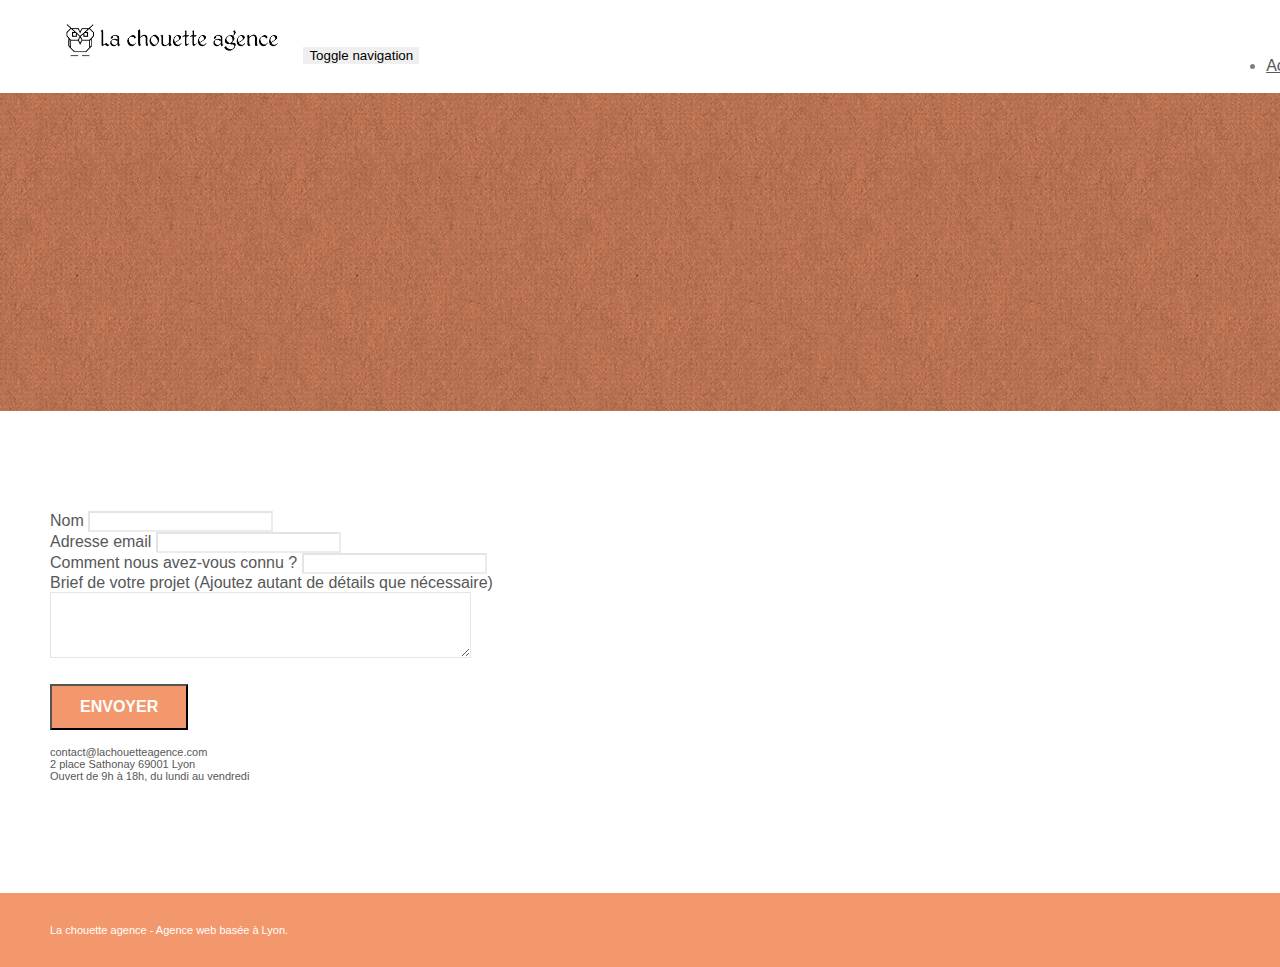
==== page2.html @ 11d93ba3 "first commit" ====
<!doctype html>
<html lang="Default">
<head>
    <meta charset="utf-8">
    <meta name="keywords" content="">
    <meta name="description" content="">
    <meta name="viewport" content="width=device-width, initial-scale=1.0, viewport-fit=cover">
    <link rel="shortcut icon" type="image/png" href="favicon.jpg">
    
	<link rel="stylesheet" type="text/css" href="./css/bootstrap.min.css">
	<link rel="stylesheet" type="text/css" href="style.css">
	<link rel="stylesheet" type="text/css" href="./css/font-awesome.min.css">
	<link rel="stylesheet" type="text/css" href="./css/et-line.min.css">
	
    
	<script src="./js/jquery-2.1.0.min.js"></script>
	<script src="./js/bootstrap.min.js"></script>
	<script src="./js/blocs.min.js"></script>
	<script src="./js/jqBootstrapValidation.js"></script>
	<script src="./js/formHandler.js"></script>
    <title>page2</title>

    
<!-- Analytics -->
 
<!-- Analytics END -->
    
</head>
<body>
<!-- Principal conteneur -->
<div class="page-container">
    
<!-- bloc-0 -->
<div class="bloc bgc-white l-bloc " id="bloc-0">
	<div class="container bloc-sm">
		<nav class="navbar row">
			<div class="navbar-header">
				<a class="navbar-brand" href="index.html"><img src="img/la-chouette-agence.png" alt="atlanta web design logo" height="40" /></a>
				<button id="nav-toggle" type="button" class="ui-navbar-toggle navbar-toggle" data-toggle="collapse" data-target=".navbar-1">
					<span class="sr-only">Toggle navigation</span><span class="icon-bar"></span><span class="icon-bar"></span><span class="icon-bar"></span>
				</button>
			</div>
			<div class="collapse navbar-collapse navbar-1 special-dropdown-nav">
				<ul class="site-navigation nav navbar-nav">
					<li>
						<a href="index.html">Accueil</a>
					</li>
					<li>
					</li>
					<li>
						<a href="page2.html">page2 &gt;</a>
					</li>
				</ul>
			</div>
		</nav>
	</div>
</div>
<!-- bloc-0 END -->

<!-- bloc-6 -->
<div class="bloc bg-dots-bg bg-repeat bgc-atomic-tangerine d-bloc bloc-bg-texture texture-paper" id="bloc-6">
	<div class="container bloc-lg">
		<div class="row">
			<div class="col-sm-12">
				<h1 class="text-center hero-bloc-text tc-white">
					Parlons web design !
				</h1>
				<p class="text-center mg-lg tc-white tight-width-whitespace">
					Nous sommes ravis que vous souhaitiez collaborer avec notre agence.<br>
					Parlez-nous de votre projet en complétant le formulaire ci-dessous.
				</p>
			</div>
		</div>
	</div>
</div>
<!-- bloc-6 END -->

<!-- bloc-7 -->
<div class="bloc bgc-white l-bloc" id="bloc-7">
	<div class="container bloc-lg">
		<div class="row">
			<div class="col-sm-6">
				<form id="form_1" novalidate success-msg="Your message has been sent." fail-msg="Sorry it seems that our mail server is not responding, Sorry for the inconvenience!">
					<div class="form-group">
						<label>
							Nom
						</label>
						<input id="name" class="form-control" required />
					</div>
					<div class="form-group">
						<label>
							Adresse email
						</label>
						<input id="email" class="form-control" type="email" required />
					</div>
					<div class="form-group">
						<label>
							Comment nous avez-vous connu ?
						</label>
						<input class="form-control" type="email" required id="input_504" />
					</div>
					<div class="form-group">
						<label>
							Brief de votre projet (Ajoutez autant de détails que nécessaire)<br>
						</label><textarea id="message" class="form-control" rows="4" cols="50" required></textarea>
					</div> 
					<button class="bloc-button btn btn-lg btn-block cta-hero btn-atomic-tangerine" type="submit">
						Envoyer
					</button>
				</form>
			</div>
			<div class="col-sm-6">
				<p>
					contact@lachouetteagence.com<br>2 place Sathonay 69001 Lyon<br>Ouvert de 9h à 18h, du lundi au vendredi<br>
				</p>
			</div>
		</div>
	</div>
</div>
<!-- bloc-7 END -->

<!-- ScrollToTop Button -->
<a class="bloc-button btn btn-d scrollToTop" onclick="scrollToTarget('1')"><span class="fa fa-chevron-up"></span></a>
<!-- ScrollToTop Button END-->


<!-- Footer - bloc-8 -->
<div class="bloc bgc-atomic-tangerine d-bloc" id="bloc-8">
	<div class="container bloc-sm">
		<div class="row">
			<div class="col-sm-12">
				<p class="text-center white">
					La chouette agence - Agence web basée à Lyon.<br>
				</p>
				<div class="row row-no-gutters social">
					<div class="col-sm-3">
						<div class="text-center">
							<a class="social" href="index.html"><span class="fa fa-twitter icon-md"></span></a>
						</div>
					</div>
					<div class="col-sm-3">
						<div class="text-center">
							<a class="social" href="index.html"><span class="fa fa-facebook icon-md"></span></a>
						</div>
					</div>
					<div class="col-sm-3">
						<div class="text-center">
							<a class="social" href="index.html"><span class="fa fa-dribbble icon-md"></span></a>
						</div>
					</div>
					<div class="col-sm-3">
						<div class="text-center">
							<a class="social" href="index.html"><span class="fa fa-instagram icon-md"></span></a>
						</div>
					</div>
				</div>
			</div>
		</div>
	</div>
</div>
<!-- Footer - bloc-8 END -->

</div>
<!-- Principal conteneur END -->
    

</body>
</html>
---- style.css ----
body {
    margin: 0;
    padding: 0;
    background: #FFF;
    overflow-x: hidden;
    -webkit-font-smoothing: antialiased;
    -moz-osx-font-smoothing: grayscale;
}

a,
button {
    transition: all .3s ease-in-out;
    outline: none!important;
}

a:hover {
    text-decoration: none;
    cursor: pointer;
}

#page-loading-blocs-notifaction {
    position: fixed;
    top: 0;
    bottom: 0;
    width: 100%;
    z-index: 100000;
    background: #FFFFFF url("img/pageload-spinner.gif") no-repeat center center;
}

.bloc {
    width: 100%;
    clear: both;
    background: 50% 50% no-repeat;
    padding: 0 50px;
    -webkit-background-size: cover;
    -moz-background-size: cover;
    -o-background-size: cover;
    background-size: cover;
    position: relative;
}

.bloc .container {
    padding-left: 0;
    padding-right: 0;
}

.bloc-lg {
    padding: 100px 50px;
}

.bloc-md {
    padding: 50px;
}

.bloc-sm {
    padding: 20px 50px;
}

.bg-center,
.bg-l-edge,
.bg-r-edge,
.bg-t-edge,
.bg-b-edge,
.bg-tl-edge,
.bg-bl-edge,
.bg-tr-edge,
.bg-br-edge,
.bg-repeat {
    -webkit-background-size: auto!important;
    -moz-background-size: auto!important;
    -o-background-size: auto!important;
    background-size: auto!important;
}

.bg-repeat {
    background: repeat;
}

.bg-t-edge {
    background: top no-repeat;
}

.bloc-bg-texture::before {
    content: "";
    background-size: 2px 2px;
    position: absolute;
    top: 0;
    bottom: 0;
    left: 0;
    right: 0;
}

.texture-paper::before {
    background: url("img/texture-paper.png");
    background-size: 280px 280px;
}

.b-parallax {
    background-attachment: fixed;
}

.d-bloc {
    color: rgba(255, 255, 255, .7);
}

.d-bloc button:hover {
    color: rgba(255, 255, 255, .9);
}

.d-bloc .icon-round,
.d-bloc .icon-square,
.d-bloc .icon-rounded,
.d-bloc .icon-semi-rounded-a,
.d-bloc .icon-semi-rounded-b {
    border-color: rgba(255, 255, 255, .9);
}

.d-bloc .divider-h span {
    border-color: rgba(255, 255, 255, .2);
}

.d-bloc .a-btn,
.d-bloc .navbar a,
.d-bloc .navbar-brand,
.d-bloc a .icon-sm,
.d-bloc a .icon-md,
.d-bloc a .icon-lg,
.d-bloc a .icon-xl,
.d-bloc h1 a,
.d-bloc h2 a,
.d-bloc h3 a,
.d-bloc h4 a,
.d-bloc h5 a,
.d-bloc h6 a,
.d-bloc p a {
    color: rgba(255, 255, 255, .6);
}

.d-bloc .a-btn:hover,
.d-bloc .navbar a:hover,
.d-bloc .navbar-brand:hover,
.d-bloc a:hover .icon-sm,
.d-bloc a:hover .icon-md,
.d-bloc a:hover .icon-lg,
.d-bloc a:hover .icon-xl,
.d-bloc h1 a:hover,
.d-bloc h2 a:hover,
.d-bloc h3 a:hover,
.d-bloc h4 a:hover,
.d-bloc h5 a:hover,
.d-bloc h6 a:hover,
.d-bloc p a:hover {
    color: rgba(255, 255, 255, 1);
}

.d-bloc .navbar-toggle .icon-bar {
    background: rgba(255, 255, 255, 1);
}

.d-bloc .btn-wire,
.d-bloc .btn-wire:hover {
    color: rgba(255, 255, 255, 1);
    border-color: rgba(255, 255, 255, 1);
}

.d-bloc .panel {
    color: rgba(0, 0, 0, .5);
}

.d-bloc .panel button:hover {
    color: rgba(0, 0, 0, .7);
}

.d-bloc .panel icon {
    border-color: rgba(0, 0, 0, .7);
}

.d-bloc .panel .divider-h span {
    border-color: rgba(0, 0, 0, .1);
}

.d-bloc .panel .a-btn {
    color: rgba(0, 0, 0, .6);
}

.d-bloc .panel .a-btn:hover {
    color: rgba(0, 0, 0, 1);
}

.d-bloc .panel .btn-wire,
.d-bloc .panel .btn-wire:hover {
    color: rgba(0, 0, 0, .7);
    border-color: rgba(0, 0, 0, .3);
}

.d-bloc .panel,
.l-bloc {
    color: rgba(0, 0, 0, .5);
}

.d-bloc .panel button:hover,
.l-bloc button:hover {
    color: rgba(0, 0, 0, .7);
}

.l-bloc .icon-round,
.l-bloc .icon-square,
.l-bloc .icon-rounded,
.l-bloc .icon-semi-rounded-a,
.l-bloc .icon-semi-rounded-b {
    border-color: rgba(0, 0, 0, .7);
}

.d-bloc .panel .divider-h span,
.l-bloc .divider-h span {
    border-color: rgba(0, 0, 0, .1);
}

.d-bloc .panel .a-btn,
.l-bloc .a-btn,
.l-bloc .navbar a,
.l-bloc .navbar-brand,
.l-bloc a .icon-sm,
.l-bloc a .icon-md,
.l-bloc a .icon-lg,
.l-bloc a .icon-xl,
.l-bloc h1 a,
.l-bloc h2 a,
.l-bloc h3 a,
.l-bloc h4 a,
.l-bloc h5 a,
.l-bloc h6 a,
.l-bloc p a {
    color: rgba(0, 0, 0, .6);
}

.d-bloc .panel .a-btn:hover,
.l-bloc .a-btn:hover,
.l-bloc .navbar a:hover,
.l-bloc .navbar-brand:hover,
.l-bloc a:hover .icon-sm,
.l-bloc a:hover .icon-md,
.l-bloc a:hover .icon-lg,
.l-bloc a:hover .icon-xl,
.l-bloc h1 a:hover,
.l-bloc h2 a:hover,
.l-bloc h3 a:hover,
.l-bloc h4 a:hover,
.l-bloc h5 a:hover,
.l-bloc h6 a:hover,
.l-bloc p a:hover {
    color: rgba(0, 0, 0, 1);
}

.l-bloc .navbar-toggle .icon-bar {
    color: rgba(0, 0, 0, .6);
}

.d-bloc .panel .btn-wire,
.d-bloc .panel .btn-wire:hover,
.l-bloc .btn-wire,
.l-bloc .btn-wire:hover {
    color: rgba(0, 0, 0, .7);
    border-color: rgba(0, 0, 0, .3);
}

.voffset {
    margin-top: 30px;
}

.voffset-lg {
    margin-top: 80px;
}

.row-no-gutters {
    margin-right: 0;
    margin-left: 0;
}

.row.row-no-gutters > [class^="col-"],
.row.row-no-gutters > [class*=" col-"] {
    padding-right: 0;
    padding-left: 0;
}

#bloc-1-hero h1 {
    font-size: 32px;
}

.navbar {
    margin-bottom: 0;
    z-index: 1;
}

.navbar-brand {
    height: auto;
    padding: 3px 15px;
    font-size: 25px;
    font-weight: normal;
    font-weight: 600;
    line-height: 44px;
}

.navbar-brand img {
    max-height: 200px;
    margin: 0 5px 0 0;
    display: inline;
}

.navbar-brand img[src$=svg] {
    min-width: 100px;
}

.nav-center .navbar-brand img {
    margin: 0;
}

.navbar .nav {
    padding-top: 2px;
    margin-right: -16px;
    float: right;
    z-index: 1;
}

.nav > li {
    float: left;
    margin-top: 4px;
    font-size: 16px;
}

.navbar-nav .open .dropdown-menu > li > a {
    text-align: inherit;
}

.nav > li a:hover,
.nav > li a:focus {
    background: transparent;
}

.navbar-toggle {
    margin: 10px 10px 0 0;
    border: 0px;
}

.navbar-toggle:hover {
    background: transparent!important;
}

.navbar-toggle .icon-bar {
    background-color: rgba(0, 0, 0, .5);
    width: 26px;
}

.nav-invert .navbar .nav {
    float: left;
}

.nav-invert .navbar-header,
.nav-invert .navbar-brand {
    float: right;
    position: relative;
    z-index: 2;
}

@media (min-width: 768px) {
    .site-navigation {
        position: absolute;
        top: 50%;
        right: 20px;
        transform: translate(0, -50%);
        -webkit-transform: translateY(-50%);
    }
    .nav > li .dropdown-menu a,
    .nav > li .dropdown-menu a:hover {
        color: #484848;
    }
    .nav-invert .site-navigation {
        left: 0;
        right: 0;
    }
    .nav-center {
        text-align: center;
    }
    .nav-center .navbar-header {
        width: 100%;
    }
    .nav-center .navbar-header,
    .nav-center .navbar-brand,
    .nav-center .nav > li {
        float: none;
        display: inline-block;
    }
    .nav-center .site-navigation {
        position: relative;
        width: 100%;
        right: 0;
        margin-right: 0px;
        margin-top: 20px;
    }
    .nav-center.mini-nav .navbar-toggle {
        float: none;
        margin: 10px auto 0;
    }
}

.nav > li > .dropdown a {
    background: none!important;
    display: block;
    padding: 14px 15px;
}

nav .caret {
    margin: 0 5px;
}

.dropdown-menu .dropdown-menu {
    top: -8px;
    left: 100%;
}

.dropdown-menu .dropmenu-flow-right {
    top: 100%;
    left: 0;
    margin-left: -1px;
    border-top-left-radius: 0;
    border-top-right-radius: 0;
}

.dropdown-menu .dropdown span {
    border: 4px solid black;
    border-top-color: transparent;
    border-right-color: transparent;
    border-bottom-color: transparent;
    margin: 6px -5px 0 0!important;
    float: right;
}

.mg-md {
    margin-top: 10px;
    margin-bottom: 20px;
}

.mg-lg {
    margin-top: 10px;
    margin-bottom: 40px;
}

.btn {
    margin: 0 5px 5px 0;
}

.btn.pull-right {
    margin: 0 0 5px 5px;
}

.btn-d,
.btn-d:hover,
.btn-d:focus {
    color: #FFF;
    background: rgba(0, 0, 0, .3);
}

button {
    outline: none!important;
}

.btn-rd {
    border-radius: 40px;
}

.btn-clean {
    border: 1px solid rgba(0, 0, 0, .08);
    border-bottom-color: rgba(0, 0, 0, .1);
    text-shadow: 0 1px 0 rgba(0, 0, 1, .1);
    box-shadow: 0 1px 3px rgba(0, 0, 1, .25), inset 0 1px 0 0 rgba(255, 255, 255, .15);
}

.icon-md {
    font-size: 30px!important;
}

.icon-lg {
    font-size: 60px!important;
}

.sm-shadow {
    text-shadow: 0 1px 2px rgba(0, 0, 0, .3);
}

.panel-sq,
.panel-sq .panel-heading,
.panel-sq .panel-footer {
    border-radius: 0;
}

.panel-rd {
    border-radius: 30px;
}

.panel-rd .panel-heading {
    border-radius: 29px 29px 0 0;
}

.panel-rd .panel-footer {
    border-radius: 0 0 29px 29px;
}

.form-control {
    border-color: rgba(0, 0, 0, .1);
    box-shadow: none;
}

.scrollToTop {
    width: 40px;
    height: 40px;
    position: fixed;
    bottom: 20px;
    right: 20px;
    opacity: 0;
    z-index: 500;
    transition: all .3s ease-in-out;
}

.scrollToTop span {
    margin-top: 6px;
}

.showScrollTop {
    font-size: 14px;
    opacity: 1;
}

a[data-lightbox] {
    position: relative;
    display: block;
    text-align: center;
}

a[data-lightbox]:hover::before {
    content: "+";
    font-family: "HelveticaNeue-Light", "Helvetica Neue Light", "Helvetica Neue", Helvetica, Arial;
    font-size: 32px;
    width: 50px;
    height: 50px;
    margin-left: -25px;
    border-radius: 50%;
    background: rgba(0, 0, 0, .6);
    color: #FFF;
    font-weight: 100;
    z-index: 1;
    position: absolute;
    top: 50%;
    transform: translateY(-50%);
    -webkit-transform: translateY(-50%);
}

a[data-lightbox]:hover img {
    opacity: 0.6;
    -webkit-animation-fill-mode: none;
    animation-fill-mode: none;
}

#lightbox-modal {
    display: flex;
    align-items: center;
}

#lightbox-modal .modal-dialog {
    width: 90%;
    max-width: 900px;
    margin: 0 auto 0;
}

#lightbox-modal .modal-dialog img {
    max-height: 90vh;
    margin: 0 auto;
}

.lightbox-caption {
    padding: 20px;
    color: #FFF;
    background: rgba(0, 0, 0, .5);
    position: absolute;
    left: 15px;
    right: 15px;
    bottom: 5px;
}

.close-lightbox {
    color: #FFF;
    font-size: 30px;
    position: absolute;
    top: 20px;
    right: 20px;
    z-index: 20;
    background: rgba(0, 0, 0, .5);
    border: none;
    line-height: 30px;
    padding: 0 9px 5px;
    opacity: 0.3;
}

.close-lightbox:hover,
.next-lightbox:hover,
.prev-lightbox:hover {
    opacity: 1.0;
    color: #FFF;
}

.next-lightbox,
.prev-lightbox {
    font-size: 20px;
    color: rgba(255, 255, 255, .9);
    background: rgba(0, 0, 0, .5);
    transition: all .2s ease-in-out;
    position: absolute;
    top: 45%;
    z-index: 1;
    opacity: 0.4;
}

.next-lightbox {
    padding: 6px 8px 1px 13px;
    right: 25px;
}

.prev-lightbox {
    padding: 6px 13px 1px 10px;
    left: 25px;
}

.snapshot-lb .modal-body {
    padding-bottom: 45px;
}

.snapshot-lb .lightbox-caption {
    padding: 0;
    color: rgba(0, 0, 0, .5);
    background: none;
}

h1,
h2,
h3,
h4,
h5,
h6,
p,
label,
.btn,
a {
    font-family: "helvetica";
    font-weight: 400;
    color: #575757!important;
}

.container {
    max-width: 1000px;
}

.hero-bloc-text {
    font-size: 38px;
}

.hero-bloc-text-sub {
    font-size: 36px;
}

.statement-bloc-text {
    line-height: 26px;
    font-style: italic;
    font-size: 20px;
    text-align: center;
    font-weight: lighter;
    max-width: 520px;
    margin: auto auto auto auto;
}

p {
    font-size: 11px;
}

.tight-width-whitespace {
    max-width: 600px;
    margin: auto auto auto auto;
}

.h1 {
    font-size: 20px;
    font-family: "Open Sans";
}

.cta-hero {
    margin-top: 22px;
    color: #FFFFFF!important;
    text-transform: uppercase;
    padding: 12px 28px 12px 28px;
    font-size: 16px;
    font-weight: 700;
}

.social {
    max-width: 400px;
    margin: auto auto auto auto;
}

h2 {
    font-size: 22px;
    line-height: 1.4em;
}

h3 {
    font-size: 15px;
    text-transform: uppercase;
    font-weight: 700;
    color: #333333!important;
}

.med-width-whitespace {
    max-width: 800px;
    margin: auto auto auto auto;
    box-shadow: 0px 0px 0px #000000;
}

h1 {
    color: #333333!important;
}

h4 {
    color: #333333!important;
}

.icons {
    margin-bottom: 14px;
    margin-top: 24px;
}

.white {
    color: #FFFFFF!important;
}

.portfolio-thumb {
    margin-bottom: 24px;
}

.portfolio-row {
    margin-bottom: 44px;
    margin-top: 50px;
}

.avatar {
    box-shadow: 0px 4px 9px rgba(0, 0, 0, 0.3);
}

.black-background {
    background-color: rgba(165, 147, 99, 0.7);
    padding: 40px 40px 40px 40px;
}

.bold-link {
    font-weight: 900;
    text-decoration: underline!important;
}

.bgc-white {
    background-color: #FFFFFF;
}

.bgc-dark-slate-blue {
    background-color: #364577;
}

.bgc-atomic-tangerine {
    background-color: #F3976C;
}

.tc-white {
    color: #F3976C!important;
}

.btn-atomic-tangerine {
    background: #F3976C;
    color: #FFFFFF!important;
}

.btn-atomic-tangerine:hover {
    background: #c27956!important;
    color: #FFFFFF!important;
}

.ltc-white {
    color: #FFFFFF!important;
}

.ltc-white:hover {
    color: #cccccc!important;
}

.ltc-atomic-tangerine {
    color: #F3976C!important;
}

.ltc-atomic-tangerine:hover {
    color: #c27956!important;
}

.icon-dark-slate-blue {
    color: #364577!important;
    border-color: #364577!important;
}

.bg-dots-bg {
    background-image: url("img/dots-bg.png");
}

.bg-lines-h2-bg {
    background-image: url("img/lines-h2-bg.png");
}

.bg-banniere {
    background-image: url("img/la-chouette-agence-banniere.jpg");
}

.bg-presentation {
    background-image: url("img/image-de-presentation.bmp");
}

@media (max-width: 1024px) {
    .bloc {
        padding-left: 20px;
        padding-right: 20px;
    }
    .bloc.full-width-bloc,
    .bloc-tile-2.full-width-bloc .container,
    .bloc-tile-3.full-width-bloc .container,
    .bloc-tile-4.full-width-bloc .container {
        padding-left: 0;
        padding-right: 0;
    }
}

@media (max-width: 992px) and (min-width: 768px) {
    .navbar .nav {
        max-width: 80%
    }
    .nav-center.navbar .nav {
        max-width: 100%
    }
}

@media only screen and (min-device-width: 768px) and (max-device-width: 1024px) and (orientation: landscape) {
    .b-parallax {
        background-attachment: scroll;
    }
}

@media only screen and (min-device-width: 1024px) and (max-device-width: 1366px) and (-webkit-min-device-pixel-ratio: 1.5) {
    .b-parallax {
        background-attachment: scroll;
    }
}

@media (max-width: 991px) {
    .container {
        width: 100%;
    }
    .b-parallax {
        background-attachment: scroll;
    }
    .page-container,
    #hero-bloc {
        overflow-x: hidden;
        position: relative;
    }
    .bloc {
        padding-left: constant(safe-area-inset-left);
        padding-right: constant(safe-area-inset-right);
    }
    .bloc-group,
    .bloc-group .bloc {
        display: block;
        width: 100%;
    }
    .bloc-fill-screen .fill-bloc-top-edge,
    .bloc-fill-screen .fill-bloc-bottom-edge {
        padding: 0 20px;
        padding-left: constant(safe-area-inset-left);
        padding-right: constant(safe-area-inset-right);
    }
}

@media (max-width: 767px) {
    .page-container {
        overflow-x: hidden;
        position: relative;
    }
    h1,
    h2,
    h3,
    h4,
    h5,
    h6,
    p,
    #disqus_thread {
        padding-left: 10px!important;
        padding-right: 10px!important;
    }
    .b-parallax {
        background-attachment: scroll;
    }
    .navbar .nav {
        padding-top: 0;
        border-top: 1px solid rgba(0, 0, 0, .2);
        float: none!important;
    }
    .navbar.row {
        margin-left: 0;
        margin-right: 0;
    }
    .site-navigation {
        position: inherit;
        transform: none;
        -webkit-transform: none;
        -ms-transform: none;
    }
    .nav > li {
        margin-top: 0;
        border-bottom: 1px solid rgba(0, 0, 0, .1);
        background: rgba(0, 0, 0, .05);
        text-align: left;
        padding-left: 15px;
        width: 100%;
    }
    .nav > li:hover {
        background: rgba(0, 0, 0, .08);
    }
    .dropdown .dropdown a .caret {
        float: none;
        margin: 5px 0 0 10px!important;
        border: 4px solid black;
        border-bottom-color: transparent;
        border-right-color: transparent;
        border-left-color: transparent;
    }
    #hero-bloc .navbar .nav {
        background: rgba(0, 0, 0, .8);
    }
    #hero-bloc .navbar .nav a {
        color: rgba(255, 255, 255, .6);
    }
    .hero {
        padding: 50px 0;
    }
    .hero-nav {
        left: -1px;
        right: -1px;
    }
    .navbar-collapse {
        padding: 0;
        overflow-x: hidden;
        -webkit-box-shadow: none;
        box-shadow: none;
    }
    .navbar-brand img {
        max-height: 40px;
        width: auto;
    }
    .nav-invert .navbar-header {
        float: none;
        width: 100%;
    }
    .nav-invert .navbar-toggle {
        float: left;
        margin-left: 10px;
    }
    .bloc {
        padding-left: 0;
        padding-right: 0;
    }
    .bloc-xxl,
    .bloc-xl,
    .bloc-lg {
        padding: 40px 0;
    }
    .bloc-sm,
    .bloc-md {
        padding-left: 0;
        padding-right: 0;
    }
    .bloc-tile-2 .container,
    .bloc-tile-3 .container,
    .bloc-tile-4 .container,
    .bloc-fill-screen .fill-bloc-top-edge,
    .bloc-fill-screen .fill-bloc-bottom-edge {
        padding-left: 0;
        padding-right: 0;
    }
    .a-block {
        padding: 0 10px;
    }
    .btn-dwn {
        display: none;
    }
    .voffset {
        margin-top: 5px;
    }
    .voffset-md {
        margin-top: 20px;
    }
    .voffset-lg {
        margin-top: 30px;
    }
    form {
        padding: 5px;
    }
    .close-lightbox {
        display: inline-block;
    }
    .blocsapp-device-iphone5 {
        background-size: 216px 425px;
        padding-top: 60px;
        width: 216px;
        height: 425px;
    }
    .blocsapp-device-iphone5 img {
        width: 180px;
        height: 320px;
    }
}

@media (max-width: 400px) {
    .bloc {
        padding-left: 0;
        padding-right: 0;
    }
}

@media (max-width: 767px) {
    .bloc-mob-center-text {
        text-align: center;
    }
}
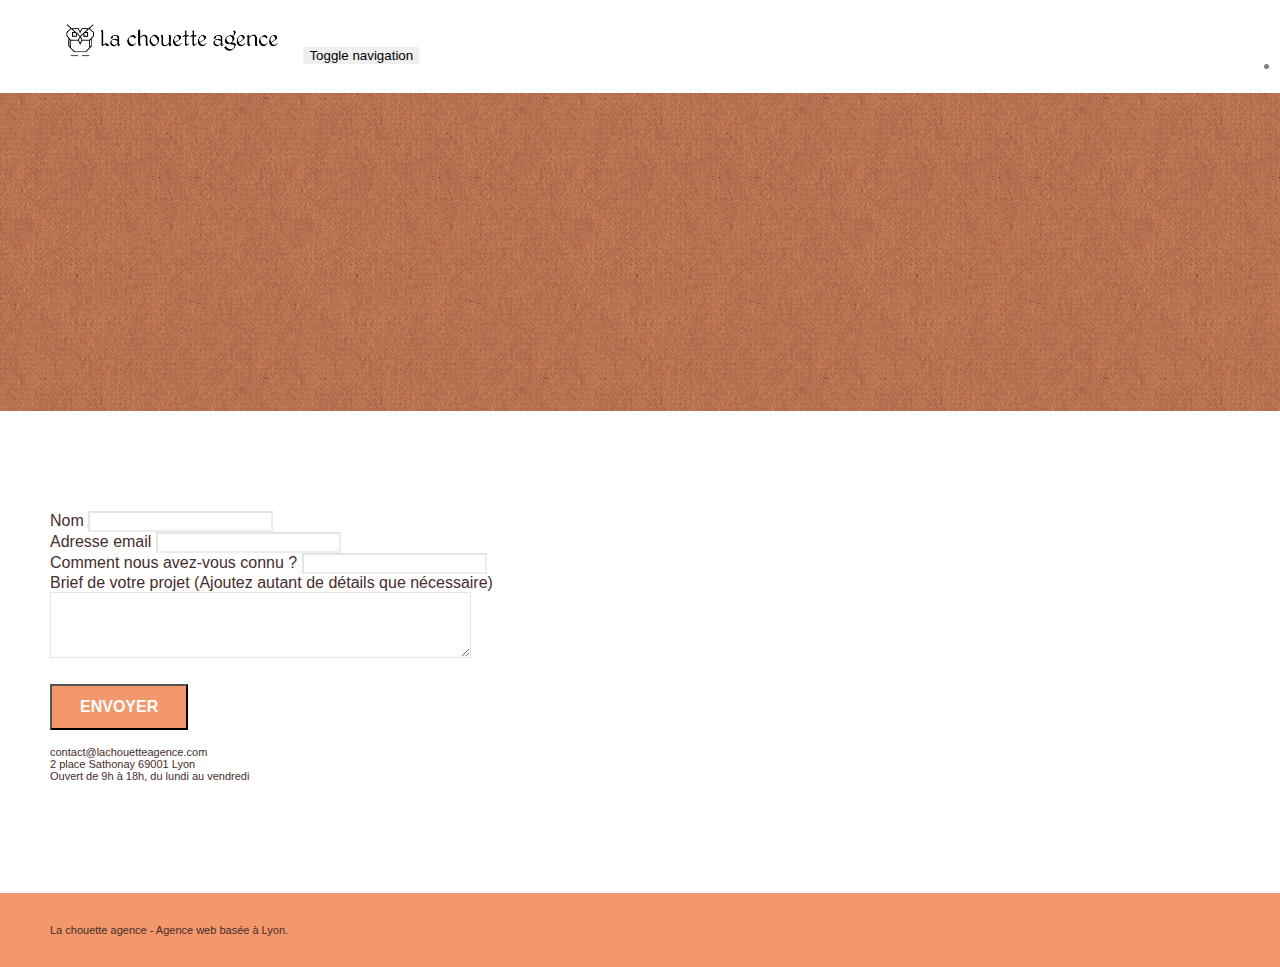
==== commit 8f50df9e: "modifications de taille de polices et test sur les fonts" ====
--- a/page2.html
+++ b/page2.html
@@ -1,5 +1,5 @@
 <!doctype html>
-<html lang="Default">
+<html lang="fr">
 <head>
     <meta charset="utf-8">
     <meta name="keywords" content="">
@@ -48,7 +48,7 @@
 					<li>
 					</li>
 					<li>
-						<a href="page2.html">page2 &gt;</a>
+						<a href="page2.html">page2</a>
 					</li>
 				</ul>
 			</div>
@@ -80,7 +80,7 @@
 	<div class="container bloc-lg">
 		<div class="row">
 			<div class="col-sm-6">
-				<form id="form_1" novalidate success-msg="Your message has been sent." fail-msg="Sorry it seems that our mail server is not responding, Sorry for the inconvenience!">
+				<!-- <form id="form_1" novalidate success-msg="Your message has been sent." fail-msg="Sorry it seems that our mail server is not responding, Sorry for the inconvenience!"> -->
 					<div class="form-group">
 						<label>
 							Nom
--- a/style.css
+++ b/style.css
@@ -651,7 +651,7 @@
 a {
     font-family: "helvetica";
     font-weight: 400;
-    color: #575757!important;
+    color: #462d2d!important;
 }
 
 .container {
@@ -735,9 +735,9 @@
     margin-top: 24px;
 }
 
-.white {
+/* .white {
     color: #FFFFFF!important;
-}
+} */
 
 .portfolio-thumb {
     margin-bottom: 24px;
@@ -822,7 +822,7 @@
 }
 
 .bg-presentation {
-    background-image: url("img/image-de-presentation.bmp");
+    background-image: url("img/image-de-presentation.jpg");
 }
 
 @media (max-width: 1024px) {
@@ -872,21 +872,21 @@
         overflow-x: hidden;
         position: relative;
     }
-    .bloc {
+    /* .bloc {
         padding-left: constant(safe-area-inset-left);
         padding-right: constant(safe-area-inset-right);
-    }
+    } */
     .bloc-group,
     .bloc-group .bloc {
         display: block;
         width: 100%;
     }
-    .bloc-fill-screen .fill-bloc-top-edge,
+    /* .bloc-fill-screen .fill-bloc-top-edge,
     .bloc-fill-screen .fill-bloc-bottom-edge {
         padding: 0 20px;
         padding-left: constant(safe-area-inset-left);
         padding-right: constant(safe-area-inset-right);
-    }
+    } */
 }
 
 @media (max-width: 767px) {
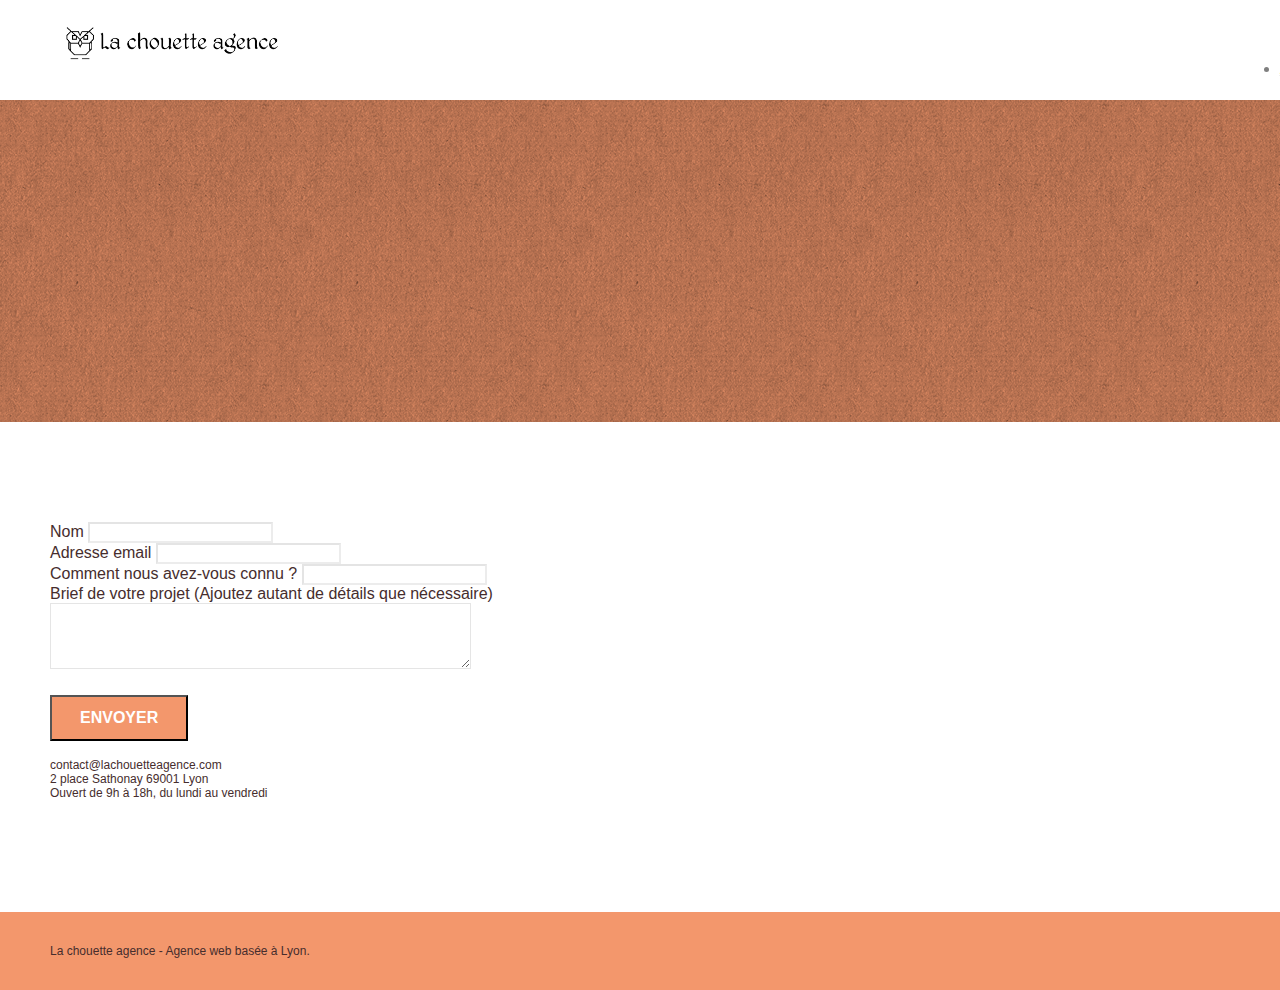
==== commit e8a0a03d: "plusieurs modifs du site" ====
--- a/page2.html
+++ b/page2.html
@@ -12,12 +12,6 @@
 	<link rel="stylesheet" type="text/css" href="./css/font-awesome.min.css">
 	<link rel="stylesheet" type="text/css" href="./css/et-line.min.css">
 	
-    
-	<script src="./js/jquery-2.1.0.min.js"></script>
-	<script src="./js/bootstrap.min.js"></script>
-	<script src="./js/blocs.min.js"></script>
-	<script src="./js/jqBootstrapValidation.js"></script>
-	<script src="./js/formHandler.js"></script>
     <title>page2</title>
 
     
@@ -35,10 +29,10 @@
 	<div class="container bloc-sm">
 		<nav class="navbar row">
 			<div class="navbar-header">
-				<a class="navbar-brand" href="index.html"><img src="img/la-chouette-agence.png" alt="atlanta web design logo" height="40" /></a>
-				<button id="nav-toggle" type="button" class="ui-navbar-toggle navbar-toggle" data-toggle="collapse" data-target=".navbar-1">
+				<div class="navbar-brand" href="index.html"><img src="img/la-chouette-agence.webp" alt="atlanta web design logo" height="40" /></div>
+				<!-- <button id="nav-toggle" type="button" class="ui-navbar-toggle navbar-toggle" data-toggle="collapse" data-target=".navbar-1">
 					<span class="sr-only">Toggle navigation</span><span class="icon-bar"></span><span class="icon-bar"></span><span class="icon-bar"></span>
-				</button>
+				</button> -->
 			</div>
 			<div class="collapse navbar-collapse navbar-1 special-dropdown-nav">
 				<ul class="site-navigation nav navbar-nav">
@@ -162,6 +156,12 @@
 
 </div>
 <!-- Principal conteneur END -->
+
+<script src="./js/jquery-2.1.0.min.js"></script>
+	<script src="./js/bootstrap.min.js"></script>
+	<script src="./js/blocs.min.js"></script>
+	<script src="./js/jqBootstrapValidation.js"></script>
+	<script src="./js/formHandler.js"></script>
     
 
 </body>
--- a/style.css
+++ b/style.css
@@ -91,7 +91,7 @@
 }
 
 .texture-paper::before {
-    background: url("img/texture-paper.png");
+    background: url("img/texture-paper.webp");
     background-size: 280px 280px;
 }
 
@@ -677,7 +677,7 @@
 }
 
 p {
-    font-size: 11px;
+    font-size: 12px;
 }
 
 .tight-width-whitespace {
@@ -818,11 +818,11 @@
 }
 
 .bg-banniere {
-    background-image: url("img/la-chouette-agence-banniere.jpg");
+    background-image: url("img/la-chouette-agence-banniere.webp");
 }
 
 .bg-presentation {
-    background-image: url("img/image-de-presentation.jpg");
+    background-image: url("img/image-de-presentation.webp");
 }
 
 @media (max-width: 1024px) {
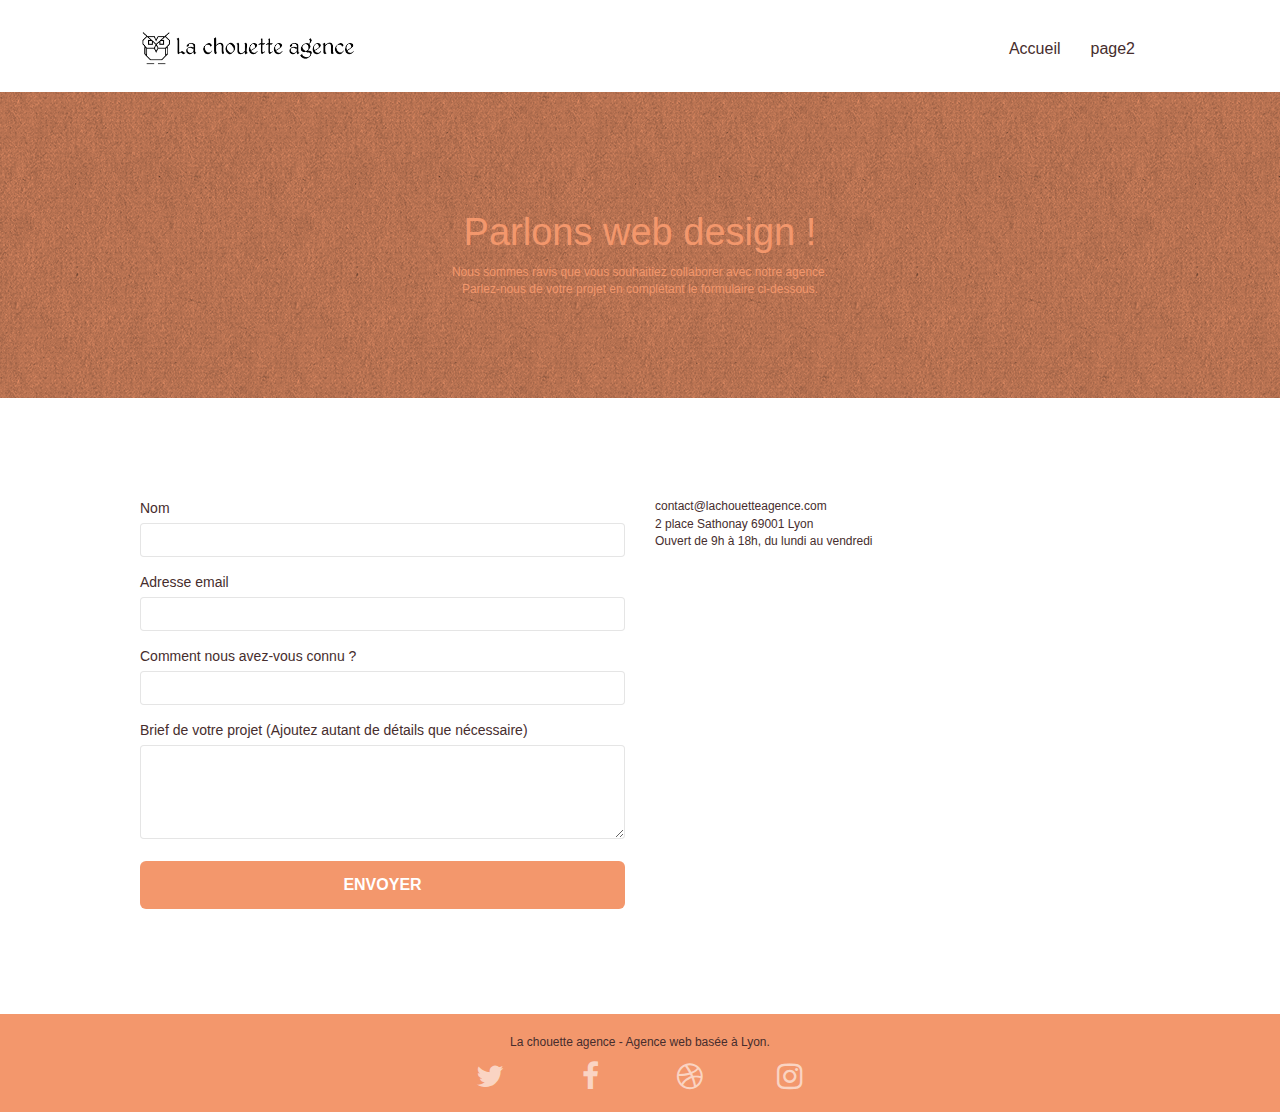
==== commit 2218809d: "plusieurs modifs sur des liens/tailles" ====
--- a/page2.html
+++ b/page2.html
@@ -7,10 +7,10 @@
     <meta name="viewport" content="width=device-width, initial-scale=1.0, viewport-fit=cover">
     <link rel="shortcut icon" type="image/png" href="favicon.jpg">
     
-	<link rel="stylesheet" type="text/css" href="./css/bootstrap.min.css">
+	<link rel="stylesheet" type="text/css" href="./css/bootstrap.css">
 	<link rel="stylesheet" type="text/css" href="style.css">
-	<link rel="stylesheet" type="text/css" href="./css/font-awesome.min.css">
-	<link rel="stylesheet" type="text/css" href="./css/et-line.min.css">
+	<link rel="stylesheet" type="text/css" href="./css/font-awesome.css">
+	<link rel="stylesheet" type="text/css" href="./css/et-line.css">
 	
     <title>page2</title>
 
@@ -29,7 +29,7 @@
 	<div class="container bloc-sm">
 		<nav class="navbar row">
 			<div class="navbar-header">
-				<div class="navbar-brand" href="index.html"><img src="img/la-chouette-agence.webp" alt="atlanta web design logo" height="40" /></div>
+				<div class="navbar-brand" href="index.html"><img src="img/la-chouette-agence.webp" alt="atlanta web design logo" height="40px" /></div>
 				<!-- <button id="nav-toggle" type="button" class="ui-navbar-toggle navbar-toggle" data-toggle="collapse" data-target=".navbar-1">
 					<span class="sr-only">Toggle navigation</span><span class="icon-bar"></span><span class="icon-bar"></span><span class="icon-bar"></span>
 				</button> -->
--- a/style.css
+++ b/style.css
@@ -6,6 +6,10 @@
     -webkit-font-smoothing: antialiased;
     -moz-osx-font-smoothing: grayscale;
 }
+
+img {
+    aspect-ratio: attr(width) / attr(height);
+  }
 
 a,
 button {
@@ -676,6 +680,10 @@
     margin: auto auto auto auto;
 }
 
+a{
+    padding: 10px;
+}
+
 p {
     font-size: 12px;
 }
--- a/css/et-line.css
+++ b/css/et-line.css
@@ -0,0 +1,520 @@
+@font-face {
+    font-family: et-line;
+    src: url(../fonts/et-line.eot);
+    src: url(../fonts/et-line.eot?#iefix) format('embedded-opentype'), url(../fonts/et-line.woff) format('woff'), url(../fonts/et-line.ttf) format('truetype'), url(../fonts/et-line.svg#et-line) format('svg');
+    font-weight: 400;
+    font-style: normal;
+    font-display: swap;
+}
+
+.et-icon-adjustments,
+.et-icon-alarmclock,
+.et-icon-anchor,
+.et-icon-aperture,
+.et-icon-attachment,
+.et-icon-bargraph,
+.et-icon-basket,
+.et-icon-beaker,
+.et-icon-bike,
+.et-icon-book-open,
+.et-icon-briefcase,
+.et-icon-browser,
+.et-icon-calendar,
+.et-icon-camera,
+.et-icon-caution,
+.et-icon-chat,
+.et-icon-circle-compass,
+.et-icon-clipboard,
+.et-icon-clock,
+.et-icon-cloud,
+.et-icon-compass,
+.et-icon-desktop,
+.et-icon-dial,
+.et-icon-document,
+.et-icon-documents,
+.et-icon-download,
+.et-icon-dribbble,
+.et-icon-edit,
+.et-icon-envelope,
+.et-icon-expand,
+.et-icon-facebook,
+.et-icon-flag,
+.et-icon-focus,
+.et-icon-gears,
+.et-icon-genius,
+.et-icon-gift,
+.et-icon-global,
+.et-icon-globe,
+.et-icon-googleplus,
+.et-icon-grid,
+.et-icon-happy,
+.et-icon-hazardous,
+.et-icon-heart,
+.et-icon-hotairballoon,
+.et-icon-hourglass,
+.et-icon-key,
+.et-icon-laptop,
+.et-icon-layers,
+.et-icon-lifesaver,
+.et-icon-lightbulb,
+.et-icon-linegraph,
+.et-icon-linkedin,
+.et-icon-lock,
+.et-icon-magnifying-glass,
+.et-icon-map,
+.et-icon-map-pin,
+.et-icon-megaphone,
+.et-icon-mic,
+.et-icon-mobile,
+.et-icon-newspaper,
+.et-icon-notebook,
+.et-icon-paintbrush,
+.et-icon-paperclip,
+.et-icon-pencil,
+.et-icon-phone,
+.et-icon-picture,
+.et-icon-pictures,
+.et-icon-piechart,
+.et-icon-presentation,
+.et-icon-pricetags,
+.et-icon-printer,
+.et-icon-profile-female,
+.et-icon-profile-male,
+.et-icon-puzzle,
+.et-icon-quote,
+.et-icon-recycle,
+.et-icon-refresh,
+.et-icon-ribbon,
+.et-icon-rss,
+.et-icon-sad,
+.et-icon-scissors,
+.et-icon-scope,
+.et-icon-search,
+.et-icon-shield,
+.et-icon-speedometer,
+.et-icon-strategy,
+.et-icon-streetsign,
+.et-icon-tablet,
+.et-icon-target,
+.et-icon-telescope,
+.et-icon-toolbox,
+.et-icon-tools,
+.et-icon-tools-2,
+.et-icon-trophy,
+.et-icon-tumblr,
+.et-icon-twitter,
+.et-icon-upload,
+.et-icon-video,
+.et-icon-wallet,
+.et-icon-wine {
+    font-family: et-line;
+    speak: none;
+    font-style: normal;
+    font-weight: 400;
+    font-variant: normal;
+    text-transform: none;
+    line-height: 1;
+    -webkit-font-smoothing: antialiased;
+    -moz-osx-font-smoothing: grayscale;
+    display: inline-block
+}
+
+.et-icon-mobile:before {
+    content: "\e000"
+}
+
+.et-icon-laptop:before {
+    content: "\e001"
+}
+
+.et-icon-desktop:before {
+    content: "\e002"
+}
+
+.et-icon-tablet:before {
+    content: "\e003"
+}
+
+.et-icon-phone:before {
+    content: "\e004"
+}
+
+.et-icon-document:before {
+    content: "\e005"
+}
+
+.et-icon-documents:before {
+    content: "\e006"
+}
+
+.et-icon-search:before {
+    content: "\e007"
+}
+
+.et-icon-clipboard:before {
+    content: "\e008"
+}
+
+.et-icon-newspaper:before {
+    content: "\e009"
+}
+
+.et-icon-notebook:before {
+    content: "\e00a"
+}
+
+.et-icon-book-open:before {
+    content: "\e00b"
+}
+
+.et-icon-browser:before {
+    content: "\e00c"
+}
+
+.et-icon-calendar:before {
+    content: "\e00d"
+}
+
+.et-icon-presentation:before {
+    content: "\e00e"
+}
+
+.et-icon-picture:before {
+    content: "\e00f"
+}
+
+.et-icon-pictures:before {
+    content: "\e010"
+}
+
+.et-icon-video:before {
+    content: "\e011"
+}
+
+.et-icon-camera:before {
+    content: "\e012"
+}
+
+.et-icon-printer:before {
+    content: "\e013"
+}
+
+.et-icon-toolbox:before {
+    content: "\e014"
+}
+
+.et-icon-briefcase:before {
+    content: "\e015"
+}
+
+.et-icon-wallet:before {
+    content: "\e016"
+}
+
+.et-icon-gift:before {
+    content: "\e017"
+}
+
+.et-icon-bargraph:before {
+    content: "\e018"
+}
+
+.et-icon-grid:before {
+    content: "\e019"
+}
+
+.et-icon-expand:before {
+    content: "\e01a"
+}
+
+.et-icon-focus:before {
+    content: "\e01b"
+}
+
+.et-icon-edit:before {
+    content: "\e01c"
+}
+
+.et-icon-adjustments:before {
+    content: "\e01d"
+}
+
+.et-icon-ribbon:before {
+    content: "\e01e"
+}
+
+.et-icon-hourglass:before {
+    content: "\e01f"
+}
+
+.et-icon-lock:before {
+    content: "\e020"
+}
+
+.et-icon-megaphone:before {
+    content: "\e021"
+}
+
+.et-icon-shield:before {
+    content: "\e022"
+}
+
+.et-icon-trophy:before {
+    content: "\e023"
+}
+
+.et-icon-flag:before {
+    content: "\e024"
+}
+
+.et-icon-map:before {
+    content: "\e025"
+}
+
+.et-icon-puzzle:before {
+    content: "\e026"
+}
+
+.et-icon-basket:before {
+    content: "\e027"
+}
+
+.et-icon-envelope:before {
+    content: "\e028"
+}
+
+.et-icon-streetsign:before {
+    content: "\e029"
+}
+
+.et-icon-telescope:before {
+    content: "\e02a"
+}
+
+.et-icon-gears:before {
+    content: "\e02b"
+}
+
+.et-icon-key:before {
+    content: "\e02c"
+}
+
+.et-icon-paperclip:before {
+    content: "\e02d"
+}
+
+.et-icon-attachment:before {
+    content: "\e02e"
+}
+
+.et-icon-pricetags:before {
+    content: "\e02f"
+}
+
+.et-icon-lightbulb:before {
+    content: "\e030"
+}
+
+.et-icon-layers:before {
+    content: "\e031"
+}
+
+.et-icon-pencil:before {
+    content: "\e032"
+}
+
+.et-icon-tools:before {
+    content: "\e033"
+}
+
+.et-icon-tools-2:before {
+    content: "\e034"
+}
+
+.et-icon-scissors:before {
+    content: "\e035"
+}
+
+.et-icon-paintbrush:before {
+    content: "\e036"
+}
+
+.et-icon-magnifying-glass:before {
+    content: "\e037"
+}
+
+.et-icon-circle-compass:before {
+    content: "\e038"
+}
+
+.et-icon-linegraph:before {
+    content: "\e039"
+}
+
+.et-icon-mic:before {
+    content: "\e03a"
+}
+
+.et-icon-strategy:before {
+    content: "\e03b"
+}
+
+.et-icon-beaker:before {
+    content: "\e03c"
+}
+
+.et-icon-caution:before {
+    content: "\e03d"
+}
+
+.et-icon-recycle:before {
+    content: "\e03e"
+}
+
+.et-icon-anchor:before {
+    content: "\e03f"
+}
+
+.et-icon-profile-male:before {
+    content: "\e040"
+}
+
+.et-icon-profile-female:before {
+    content: "\e041"
+}
+
+.et-icon-bike:before {
+    content: "\e042"
+}
+
+.et-icon-wine:before {
+    content: "\e043"
+}
+
+.et-icon-hotairballoon:before {
+    content: "\e044"
+}
+
+.et-icon-globe:before {
+    content: "\e045"
+}
+
+.et-icon-genius:before {
+    content: "\e046"
+}
+
+.et-icon-map-pin:before {
+    content: "\e047"
+}
+
+.et-icon-dial:before {
+    content: "\e048"
+}
+
+.et-icon-chat:before {
+    content: "\e049"
+}
+
+.et-icon-heart:before {
+    content: "\e04a"
+}
+
+.et-icon-cloud:before {
+    content: "\e04b"
+}
+
+.et-icon-upload:before {
+    content: "\e04c"
+}
+
+.et-icon-download:before {
+    content: "\e04d"
+}
+
+.et-icon-target:before {
+    content: "\e04e"
+}
+
+.et-icon-hazardous:before {
+    content: "\e04f"
+}
+
+.et-icon-piechart:before {
+    content: "\e050"
+}
+
+.et-icon-speedometer:before {
+    content: "\e051"
+}
+
+.et-icon-global:before {
+    content: "\e052"
+}
+
+.et-icon-compass:before {
+    content: "\e053"
+}
+
+.et-icon-lifesaver:before {
+    content: "\e054"
+}
+
+.et-icon-clock:before {
+    content: "\e055"
+}
+
+.et-icon-aperture:before {
+    content: "\e056"
+}
+
+.et-icon-quote:before {
+    content: "\e057"
+}
+
+.et-icon-scope:before {
+    content: "\e058"
+}
+
+.et-icon-alarmclock:before {
+    content: "\e059"
+}
+
+.et-icon-refresh:before {
+    content: "\e05a"
+}
+
+.et-icon-happy:before {
+    content: "\e05b"
+}
+
+.et-icon-sad:before {
+    content: "\e05c"
+}
+
+.et-icon-facebook:before {
+    content: "\e05d"
+}
+
+.et-icon-twitter:before {
+    content: "\e05e"
+}
+
+.et-icon-googleplus:before {
+    content: "\e05f"
+}
+
+.et-icon-rss:before {
+    content: "\e060"
+}
+
+.et-icon-tumblr:before {
+    content: "\e061"
+}
+
+.et-icon-linkedin:before {
+    content: "\e062"
+}
+
+.et-icon-dribbble:before {
+    content: "\e063"
+}